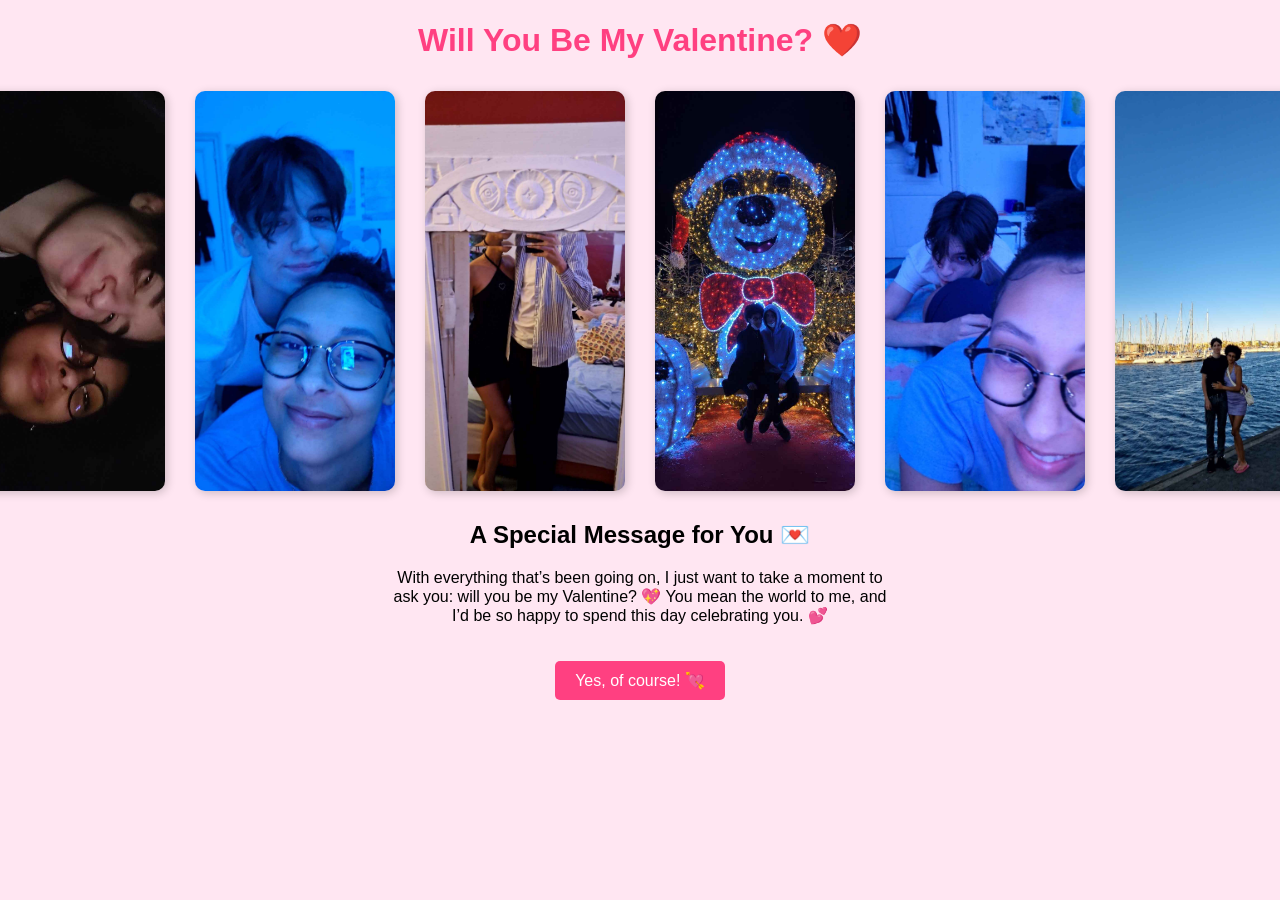
==== index.html @ 55f578e1 "Add files via upload" ====
<!DOCTYPE html>
<html lang="en">
<head>
    <meta charset="UTF-8">
    <meta name="viewport" content="width=device-width, initial-scale=1.0">
    <title>Our Little Love Page ❤️</title>
    <link rel="stylesheet" href="styles.css">
</head>
<body>

    <div class="container">
        <h1 class="fade-in">Will You Be My Valentine? ❤️</h1>

        <div class="gallery">
            <img src="images/1.jpg" alt="Memory 1" class="gallery-img" onclick="openFullScreen(this)">
            <img src="images/2.jpg" alt="Memory 2" class="gallery-img" onclick="openFullScreen(this)">
            <img src="images/3.jpg" alt="Memory 3" class="gallery-img" onclick="openFullScreen(this)">
            <img src="images/4.jpg" alt="Memory 4" class="gallery-img" onclick="openFullScreen(this)">
            <img src="images/5.jpg" alt="Memory 5" class="gallery-img" onclick="openFullScreen(this)">
            <img src="images/6.jpg" alt="Memory 6" class="gallery-img" onclick="openFullScreen(this)">
            <img src="images/7.jpg" alt="Memory 7" class="gallery-img" onclick="openFullScreen(this)">
            <img src="images/8.jpg" alt="Memory 8" class="gallery-img" onclick="openFullScreen(this)">
        </div>

        <div class="note">
            <h2>A Special Message for You 💌</h2>
            <p>With everything that’s been going on, I just want to take a moment to ask you: will you be my Valentine? 💖 You mean the world to me, and I’d be so happy to spend this day celebrating you. 💕</p>
        </div>

        <button class="btn" onclick="goToGame()">Yes, of course! 💘</button>
    </div>

    <!-- Full-Screen Image Popup -->
    <div id="lightbox" class="lightbox" onclick="closeFullScreen()">
        <img id="full-img" src="" alt="Full Screen Image">
    </div>

    <script>
        function goToGame() {
            window.location.href = "game.html"; // Redirect to game page
        }

        function openFullScreen(imgElement) {
            const fullScreenImg = document.getElementById("full-img");
            fullScreenImg.src = imgElement.src; // Set clicked image as full-screen image
            document.getElementById("lightbox").style.display = "flex"; // Show popup
        }

        function closeFullScreen() {
            document.getElementById("lightbox").style.display = "none"; // Hide popup when clicked
        }
    </script>

</body>
</html>
---- styles.css ----
body {
  font-family: Arial, sans-serif;
  text-align: center;
  background-color: #ffe6f2;
}
.lightbox {
    position: fixed;
    top: 0;
    left: 0;
    width: 100%;
    height: 100%;
    background: rgba(0, 0, 0, 0.8);
    display: none;
    align-items: center;
    justify-content: center;
}

.lightbox img {
    max-width: 90%;
    max-height: 90%;
    border-radius: 10px;
}
.container {
  margin: 20px auto;
  width: 80%;
  max-width: 500px;
}
.gallery {
    display: flex;
    justify-content: center;
    gap: 10px;
    margin: 20px 0;
}

.gallery img {
    width: 200px;
    height: 400px;
    object-fit: cover;
    border-radius: 10px;
    box-shadow: 2px 2px 10px rgba(0, 0, 0, 0.2);
    transition: transform 0.3s ease;
    margin: 10px;
}

.gallery img:hover {
    transform: scale(1.1);
}
h1 {
  color: #ff4081;
}

#game-board {
  display: grid;
  grid-template-columns: repeat(4, 80px);
  gap: 10px;
  justify-content: center;
  margin: 20px auto;
}

.card {
  width: 80px;
  height: 80px;
  background-color: white;
  border-radius: 10px;
  display: flex;
  align-items: center;
  justify-content: center;
  font-size: 30px;
  cursor: pointer;
  box-shadow: 2px 2px 10px rgba(0, 0, 0, 0.2);
  transition: transform 0.3s;
}

.card-content {
  display: none;
}

.card.flipped .card-content {
  display: block;
}

.card.flipped {
  background-color: #ff80ab;
}

.card.matched {
  background-color: #ff4081;
  color: white;
}

.btn {
  margin-top: 20px;
  padding: 10px 20px;
  font-size: 16px;
  background-color: #ff4081;
  color: white;
  border: none;
  border-radius: 5px;
  cursor: pointer;
}

.btn:hover {
  background-color: #e91e63;
}
.letter-container {
  display: flex;
  flex-direction: column;
  align-items: center;
  justify-content: center;
  height: 100vh;
}

.envelope {
  width: 700px;
  height: 800px;
  background: #ffcccc;
  border-radius: 10px;
  position: relative;
  overflow: hidden;
  box-shadow: 2px 2px 10px rgba(0, 0, 0, 0.2);
  display: flex;
  justify-content: center;
}

.letter {
  position: absolute;
  top: 100%;
  width: 100%;
  height: 100%;
  background: white;
  padding: 20px;
  text-align: center;
  transition: top 1s ease-in-out;
  font-family: "Courier New", monospace;
  font-size: 16px;
}

.letter p {
  margin: 10px 0;
}

.letter.open {
  top: 0; /* Letter slides up when opened */
}

.btn {
  margin-top: 20px;
  padding: 10px 20px;
  font-size: 16px;
  background-color: #ff4081;
  color: white;
  border: none;
  border-radius: 5px;
  cursor: pointer;
}

.btn:hover {
  background-color: #e91e63;
}
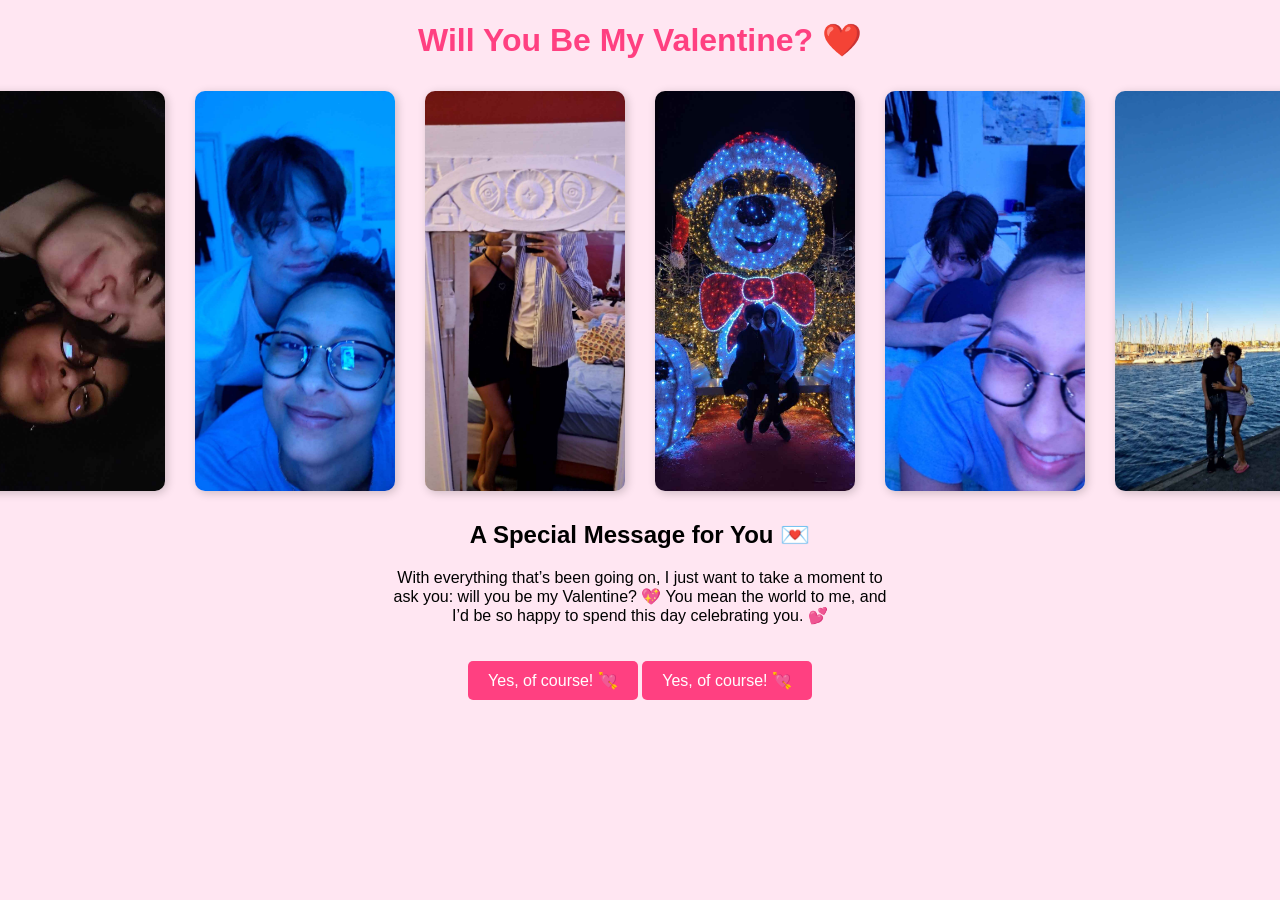
==== commit ee2ff6da: "Update index.html" ====
--- a/index.html
+++ b/index.html
@@ -28,6 +28,10 @@
         </div>
 
         <button class="btn" onclick="goToGame()">Yes, of course! 💘</button>
+        <a href="love-letter.html">
+            <button class="btn" >Yes, of course! 💘</button>    
+        </a>
+        
     </div>
 
     <!-- Full-Screen Image Popup -->
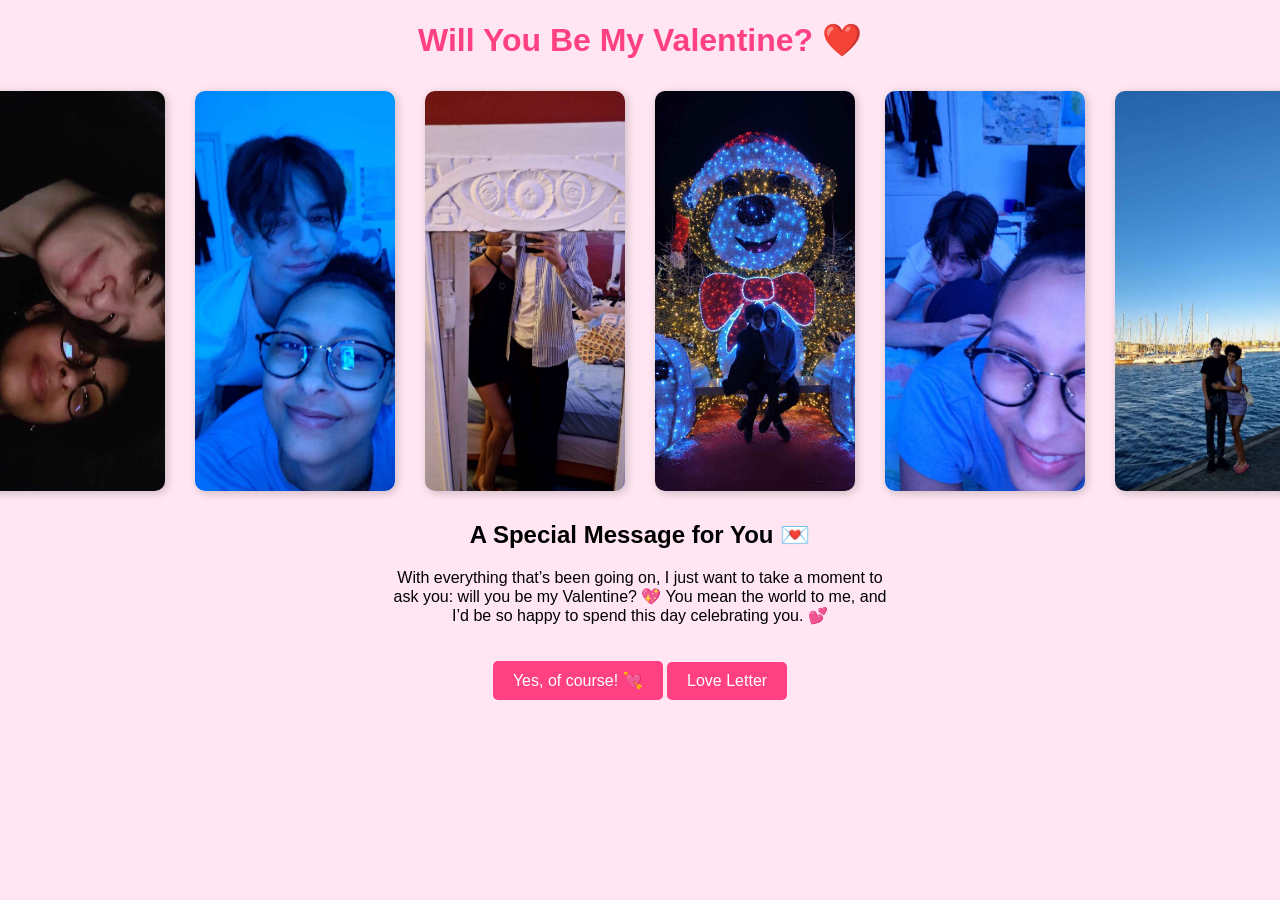
==== commit d51f0e3f: "Update index.html" ====
--- a/index.html
+++ b/index.html
@@ -1,59 +1,100 @@
 <!DOCTYPE html>
 <html lang="en">
-<head>
-    <meta charset="UTF-8">
-    <meta name="viewport" content="width=device-width, initial-scale=1.0">
+  <head>
+    <meta charset="UTF-8" />
+    <meta name="viewport" content="width=device-width, initial-scale=1.0" />
     <title>Our Little Love Page ❤️</title>
-    <link rel="stylesheet" href="styles.css">
-</head>
-<body>
+    <link rel="stylesheet" href="styles.css" />
+  </head>
+  <body>
+    <div class="container">
+      <h1 class="fade-in">Will You Be My Valentine? ❤️</h1>
 
-    <div class="container">
-        <h1 class="fade-in">Will You Be My Valentine? ❤️</h1>
+      <div class="gallery">
+        <img
+          src="images/1.jpg"
+          alt="Memory 1"
+          class="gallery-img"
+          onclick="openFullScreen(this)"
+        />
+        <img
+          src="images/2.jpg"
+          alt="Memory 2"
+          class="gallery-img"
+          onclick="openFullScreen(this)"
+        />
+        <img
+          src="images/3.jpg"
+          alt="Memory 3"
+          class="gallery-img"
+          onclick="openFullScreen(this)"
+        />
+        <img
+          src="images/4.jpg"
+          alt="Memory 4"
+          class="gallery-img"
+          onclick="openFullScreen(this)"
+        />
+        <img
+          src="images/5.jpg"
+          alt="Memory 5"
+          class="gallery-img"
+          onclick="openFullScreen(this)"
+        />
+        <img
+          src="images/6.jpg"
+          alt="Memory 6"
+          class="gallery-img"
+          onclick="openFullScreen(this)"
+        />
+        <img
+          src="images/7.jpg"
+          alt="Memory 7"
+          class="gallery-img"
+          onclick="openFullScreen(this)"
+        />
+        <img
+          src="images/8.jpg"
+          alt="Memory 8"
+          class="gallery-img"
+          onclick="openFullScreen(this)"
+        />
+      </div>
 
-        <div class="gallery">
-            <img src="images/1.jpg" alt="Memory 1" class="gallery-img" onclick="openFullScreen(this)">
-            <img src="images/2.jpg" alt="Memory 2" class="gallery-img" onclick="openFullScreen(this)">
-            <img src="images/3.jpg" alt="Memory 3" class="gallery-img" onclick="openFullScreen(this)">
-            <img src="images/4.jpg" alt="Memory 4" class="gallery-img" onclick="openFullScreen(this)">
-            <img src="images/5.jpg" alt="Memory 5" class="gallery-img" onclick="openFullScreen(this)">
-            <img src="images/6.jpg" alt="Memory 6" class="gallery-img" onclick="openFullScreen(this)">
-            <img src="images/7.jpg" alt="Memory 7" class="gallery-img" onclick="openFullScreen(this)">
-            <img src="images/8.jpg" alt="Memory 8" class="gallery-img" onclick="openFullScreen(this)">
-        </div>
+      <div class="note">
+        <h2>A Special Message for You 💌</h2>
+        <p>
+          With everything that’s been going on, I just want to take a moment to
+          ask you: will you be my Valentine? 💖 You mean the world to me, and
+          I’d be so happy to spend this day celebrating you. 💕
+        </p>
+      </div>
 
-        <div class="note">
-            <h2>A Special Message for You 💌</h2>
-            <p>With everything that’s been going on, I just want to take a moment to ask you: will you be my Valentine? 💖 You mean the world to me, and I’d be so happy to spend this day celebrating you. 💕</p>
-        </div>
-
-        <button class="btn" onclick="goToGame()">Yes, of course! 💘</button>
-        <a href="love-letter.html">
-            <button class="btn" >Yes, of course! 💘</button>    
-        </a>
-        
+      <button class="btn" onclick="goToGame()">Yes, of course! 💘</button>
+      <a href="love-letter.html">
+        <button class="btn">Love Letter</button>
+      </a>
     </div>
 
     <!-- Full-Screen Image Popup -->
     <div id="lightbox" class="lightbox" onclick="closeFullScreen()">
-        <img id="full-img" src="" alt="Full Screen Image">
+      <img id="full-img" src="" alt="Full Screen Image" />
     </div>
 
     <script>
-        function goToGame() {
-            window.location.href = "game.html"; // Redirect to game page
-        }
+      function goToGame() {
+        window.location.href = "game.html"; // Redirect to game page
+      }
 
-        function openFullScreen(imgElement) {
-            const fullScreenImg = document.getElementById("full-img");
-            fullScreenImg.src = imgElement.src; // Set clicked image as full-screen image
-            document.getElementById("lightbox").style.display = "flex"; // Show popup
-        }
+      function openFullScreen(imgElement) {
+        const fullScreenImg = document.getElementById("full-img");
+        fullScreenImg.src = imgElement.src; // Set clicked image as full-screen image
+        document.getElementById("lightbox").style.display = "flex"; // Show popup
+      }
 
-        function closeFullScreen() {
-            document.getElementById("lightbox").style.display = "none"; // Hide popup when clicked
-        }
+      function closeFullScreen() {
+        document.getElementById("lightbox").style.display = "none"; // Hide popup when clicked
+      }
     </script>
-
-</body>
+  </body>
 </html>
